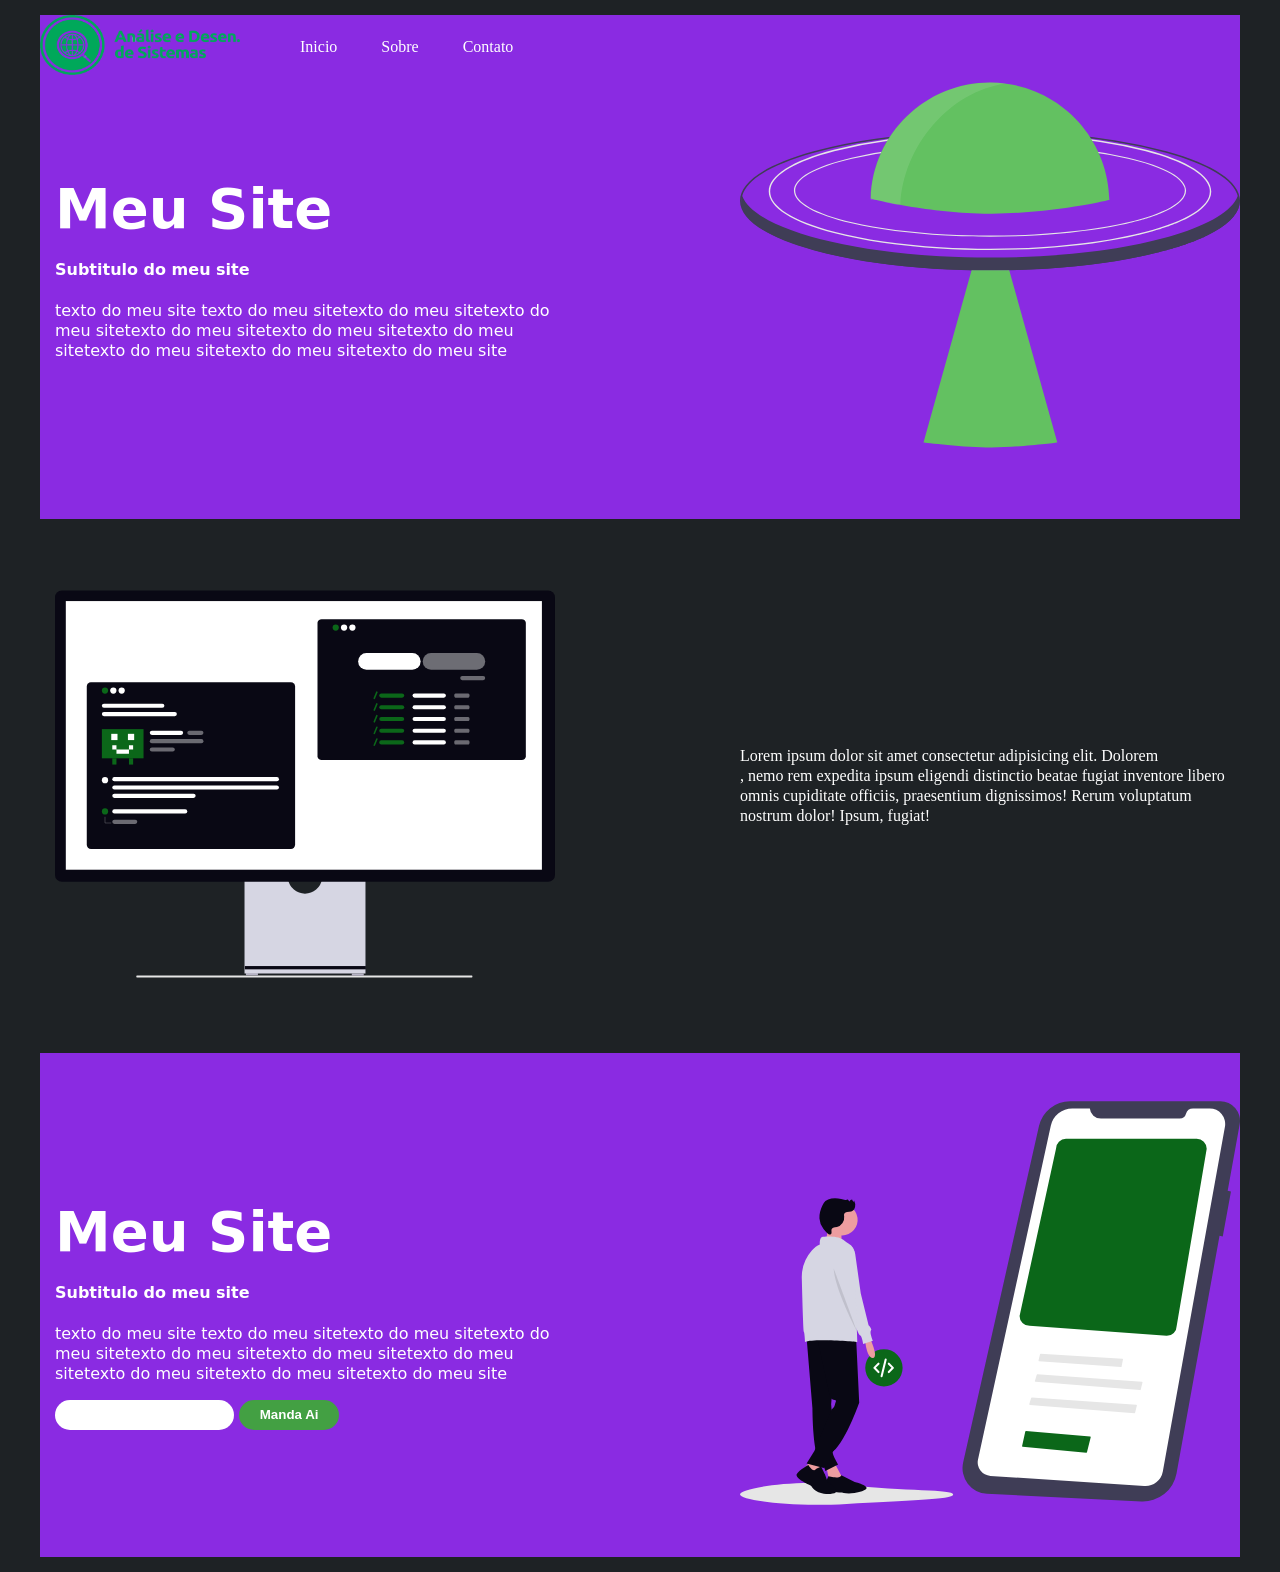
==== Aula-Frontend-main/index.html @ 48e31e94 "Add files via upload" ====
<!DOCTYPE html>
<html>
<head>
    <meta charset='utf-8'>
    <meta http-equiv='X-UA-Compatible' content='IE=edge'>
    <title>Aula 01</title>
    <meta name='viewport' content='width=device-width, initial-scale=1'>
    <link rel='stylesheet' type='text/css' media='screen' href='main.css'>
</head>
<body>
    <header>
        <div>
            <img class="imgtopo" src="img/AnaliseDesenvSistemas.png">
        </div>
        <div>
            <ul>
                <li><a href="#primeirasessao">Inicio</a></li>
                <li><a href="#segundasessao">Sobre</a></li>
                <li><a href="#terceirasessao">Contato</a></li>
            </ul>
        </div>        
    </header>

                                            <section id="primeirasessao">
                                                <div class="main">
                                                    <div>
                                                        <h2>Meu Site</h2>
                                                        <h4>Subtitulo do meu site</h4>
                                                        <p>texto do meu site texto do meu sitetexto do meu sitetexto do meu sitetexto do meu sitetexto do meu sitetexto do meu sitetexto do meu sitetexto do meu sitetexto do meu site</p>
                                                    </div>
                                                   
                                                </div>
                                                <div>
                                                    <img class="imgbody" src="img/undraw_unidentified-flying-object_x5ei (1).svg">
                                                </div>
                                            </section>



                                            
                                            <section id="segundasessao">
                                                <div class="main">
                                                        <div>
                                                            <img class="imgbody" src="img/undraw_cli-coding-agent_jtq1.svg">
                                                        </div>
                                                   
                                                </div>
                                                <div>
                                                    <p>Lorem ipsum dolor sit amet consectetur adipisicing elit. Dolorem<br>, nemo rem expedita ipsum eligendi distinctio beatae fugiat inventore libero omnis cupiditate officiis, praesentium dignissimos! Rerum voluptatum nostrum dolor! Ipsum, fugiat!</p>
                                                </div>
                                            </section>
 



                                            <section id="terceirasessao"> 
                                                <div class="main">
                                                    <div>
                                                        <h2>Meu Site</h2>
                                                        <h4>Subtitulo do meu site</h4>
                                                        <p>texto do meu site texto do meu sitetexto do meu sitetexto do meu sitetexto do meu sitetexto do meu sitetexto do meu sitetexto do meu sitetexto do meu sitetexto do meu site</p>
                                                    </div>
                                                    <div>
                                                        <input type="email">
                                                        <input type="submit" value="Manda Ai" id="btn-enviar">
                                                    </div>
                                                </div>
                                                <div>
                                                    <img class="imgbody" src="img/undraw_my-app_jscv.svg">
                                                </div>
                                            </section>

    
</body>
</html>
---- Aula-Frontend-main/main.css ----
body{
    background-color: rgb(30, 34, 37);
    color: white;
    font-family: 'Segoe UI';
    max-width: 1200px;
    margin: 0 auto;
    padding: 15px;
    cursor: wait;
}

a{
    color: white;
    text-decoration: none;
}

a:hover{
    color:green
}

header{
    
    position: fixed;
    display: flex;
    flex-direction: row;
    justify-content: space-between;
    align-items: center;
}

h2{
    font-size: 56px;
    line-height: 10px;
}

li{
    display: inline;
    margin: 20px;
}

.imgtopo{
    width: 200px;
    height: 60px;
}

.main{
    flex-direction: column;
    padding: 15px;
}

section{
   display: flex;
   flex-direction: row;
   justify-content: space-between;
   align-items: center;   
}

.imgbody{
    width: 500px;
    height: 500px;
}

p{
    line-height: 20px;
    max-width: 500px;
}

input{
    border-radius: 15px;
    border: none;
    height: 20px;
    padding: 5px;
}

#btn-enviar{
    width: 100px;
    height: 30px;
    background-color: rgb(67, 160, 67);
    font-weight: bold;
    color: white;
}

#btn-enviar:hover{
    cursor: pointer;
}

#primeirasessao{
    background-color: #8a2be2;
    font-family: system-ui, -apple-system, BlinkMacSystemFont, 'Segoe UI', Roboto, Oxygen, Ubuntu, Cantarell, 'Open Sans', 'Helvetica Neue', sans-serif;
}


#terceirasessao{
    background-color: #8a2be2;
    font-family: system-ui, -apple-system, BlinkMacSystemFont, 'Segoe UI', Roboto, Oxygen, Ubuntu, Cantarell, 'Open Sans', 'Helvetica Neue', sans-serif;
    ;
}
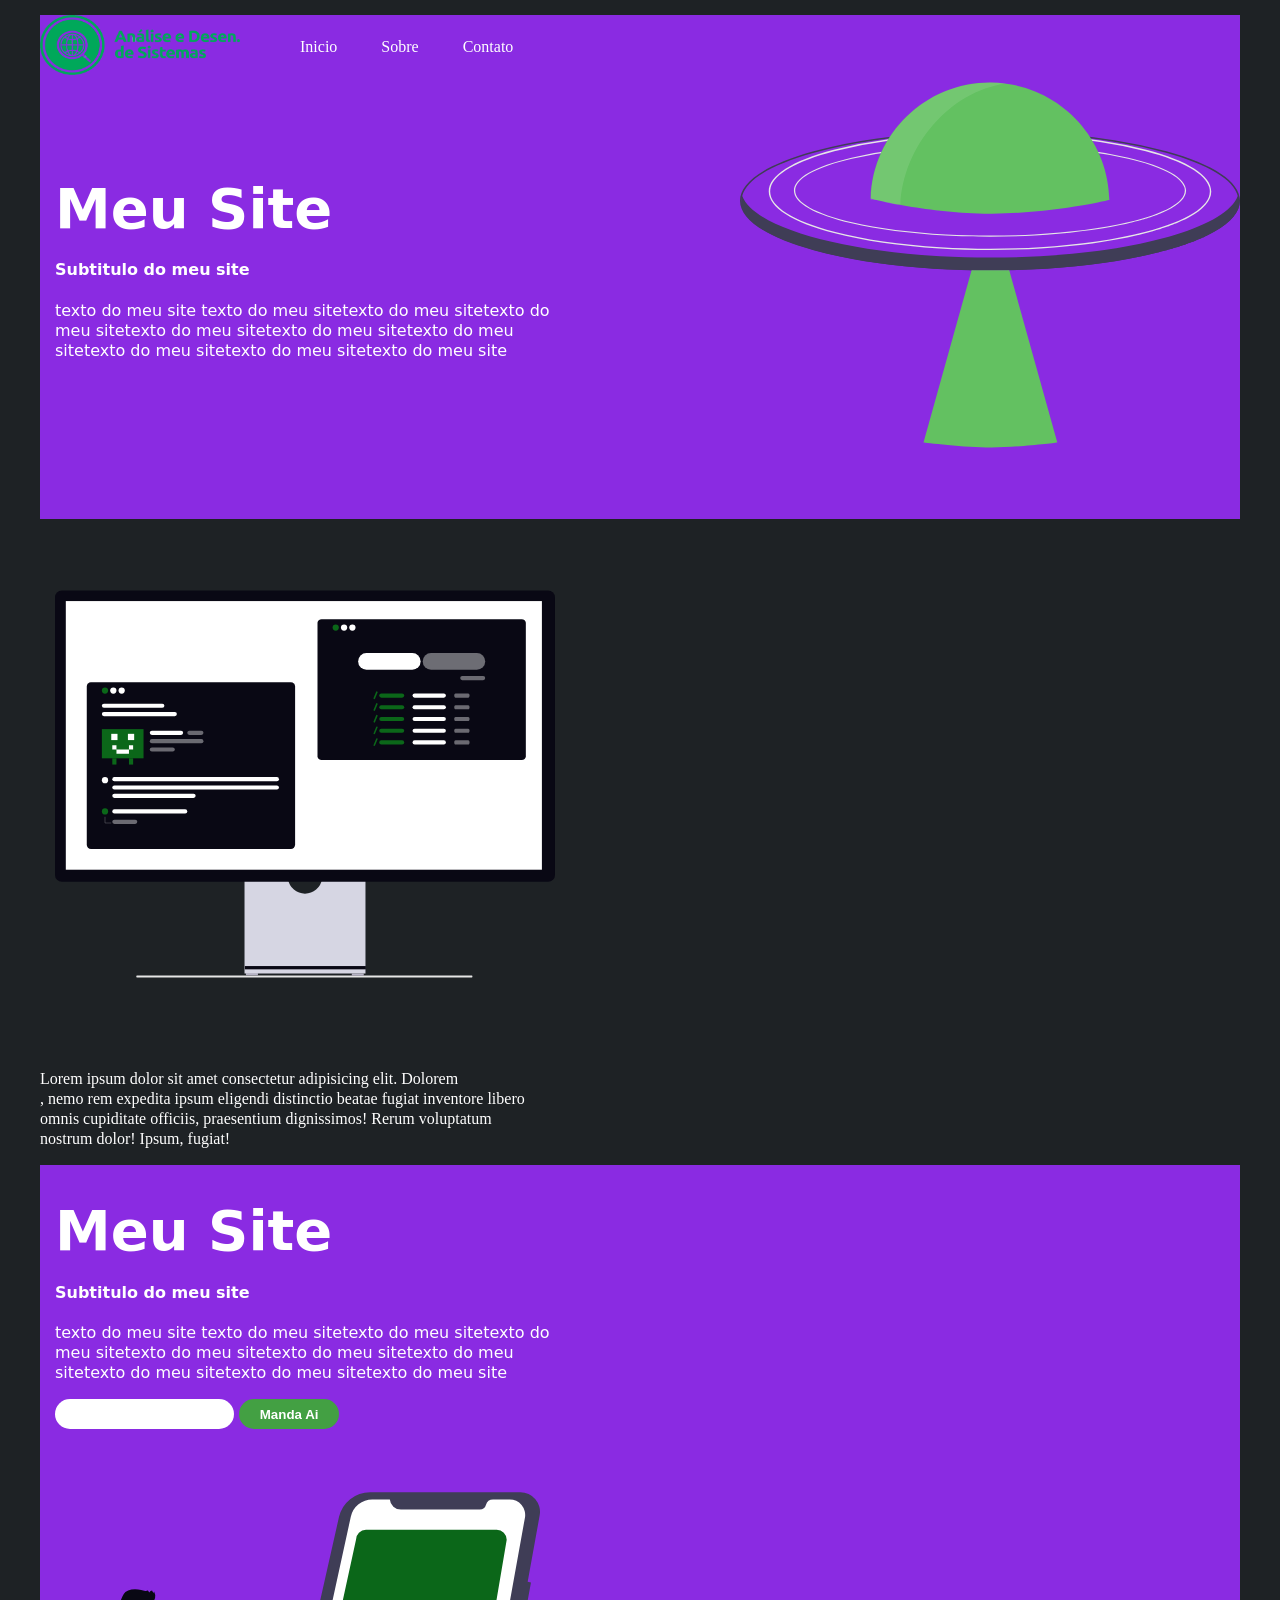
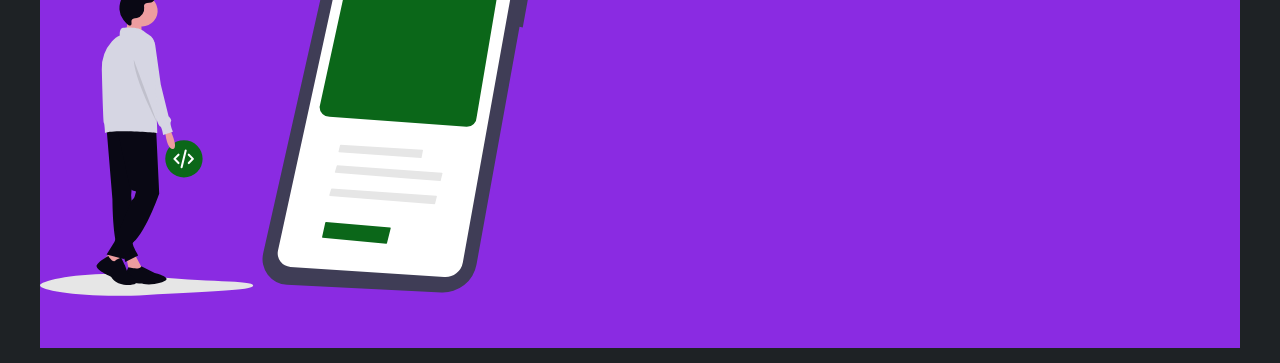
==== commit 82713665: "Update index.html" ====
--- a/Aula-Frontend-main/index.html
+++ b/Aula-Frontend-main/index.html
@@ -39,6 +39,7 @@
 
                                             
                                             <section id="segundasessao">
+                                                <div class="container">
                                                 <div class="main">
                                                         <div>
                                                             <img class="imgbody" src="img/undraw_cli-coding-agent_jtq1.svg">
@@ -48,12 +49,14 @@
                                                 <div>
                                                     <p>Lorem ipsum dolor sit amet consectetur adipisicing elit. Dolorem<br>, nemo rem expedita ipsum eligendi distinctio beatae fugiat inventore libero omnis cupiditate officiis, praesentium dignissimos! Rerum voluptatum nostrum dolor! Ipsum, fugiat!</p>
                                                 </div>
+                                                </div>
                                             </section>
  
 
 
 
                                             <section id="terceirasessao"> 
+                                                <div class="container">
                                                 <div class="main">
                                                     <div>
                                                         <h2>Meu Site</h2>
@@ -68,8 +71,9 @@
                                                 <div>
                                                     <img class="imgbody" src="img/undraw_my-app_jscv.svg">
                                                 </div>
+                                                </div>
                                             </section>
 
     
 </body>
-</html>+</html>
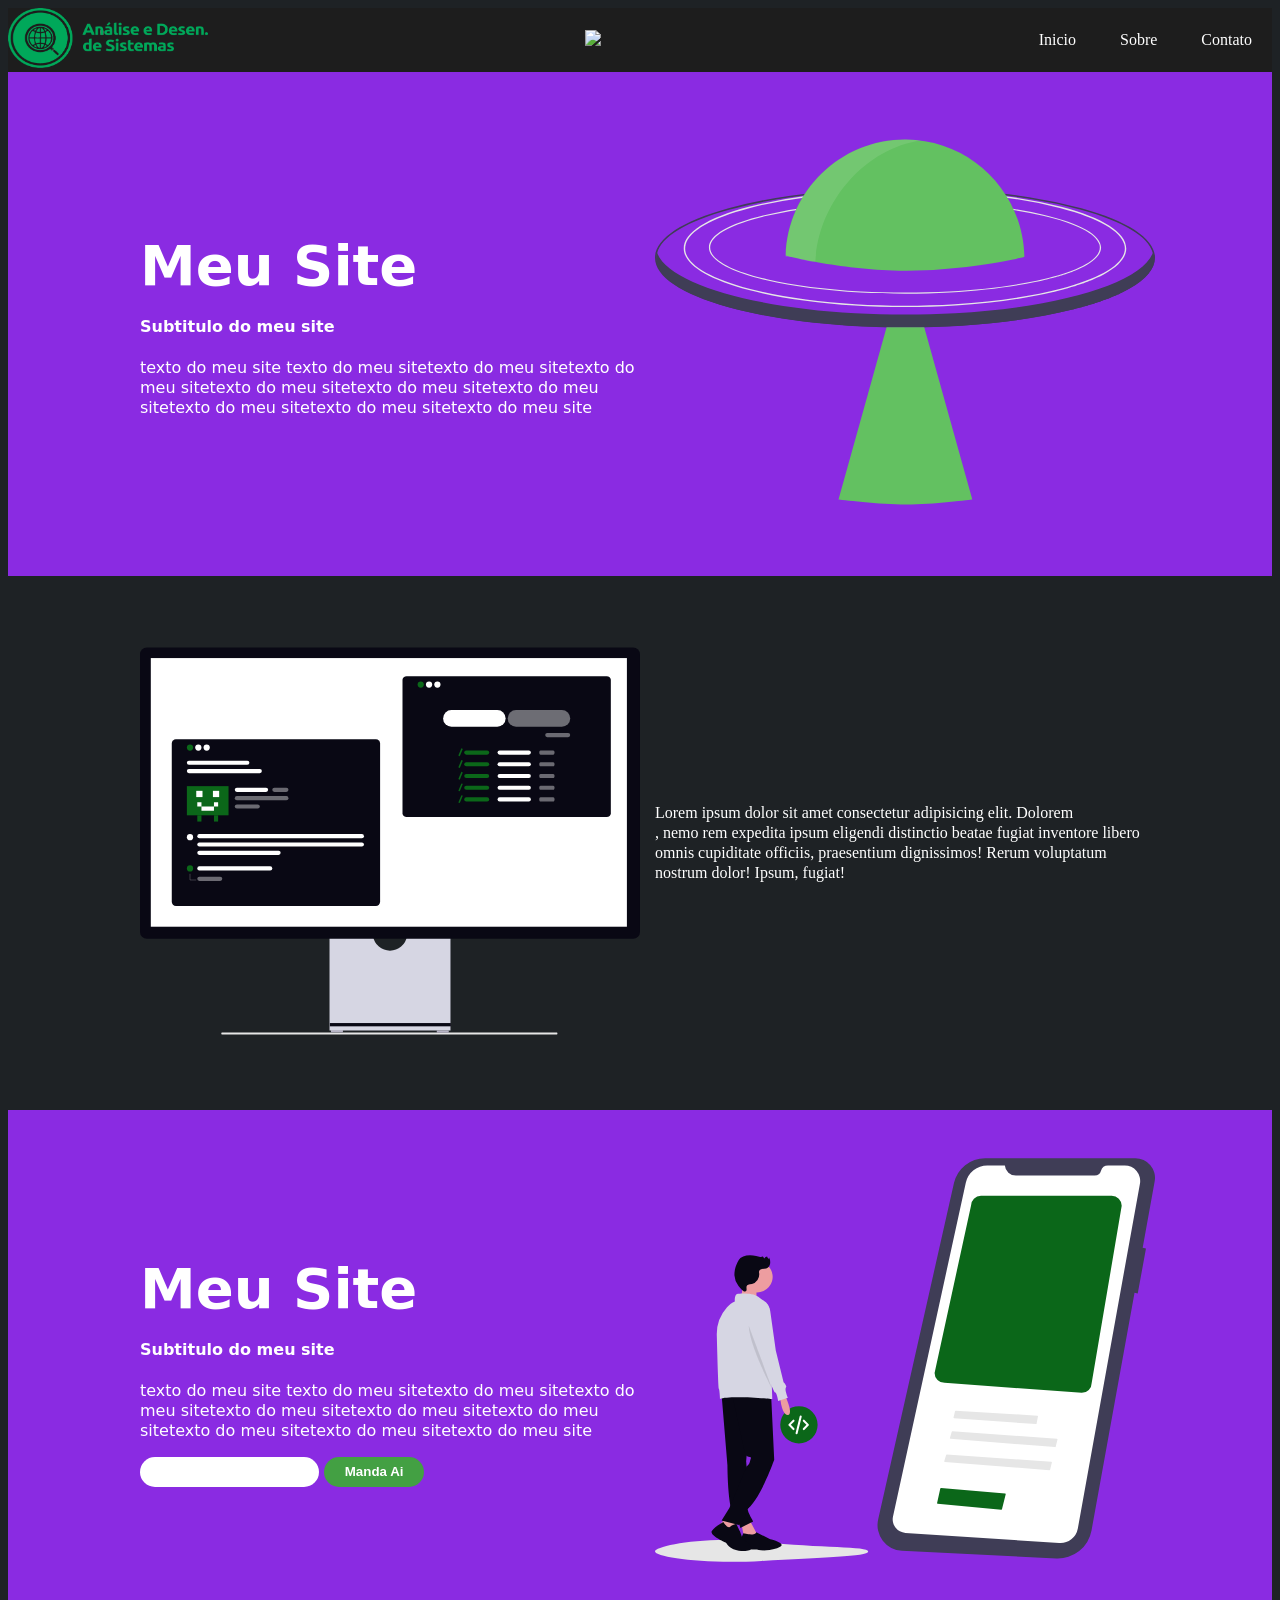
==== commit a722a601: "Update index.html" ====
--- a/Aula-Frontend-main/index.html
+++ b/Aula-Frontend-main/index.html
@@ -8,9 +8,14 @@
     <link rel='stylesheet' type='text/css' media='screen' href='main.css'>
 </head>
 <body>
-    <header>
+    <header >
+        
         <div>
-            <img class="imgtopo" src="img/AnaliseDesenvSistemas.png">
+            <img class="imgtopo" src="img/AnaliseDesenvSistemas.png"   >
+        </div>
+        <div>
+            <img class="gif" src="img/medo.gif">
+            
         </div>
         <div>
             <ul>
--- a/Aula-Frontend-main/main.css
+++ b/Aula-Frontend-main/main.css
@@ -1,10 +1,7 @@
 body{
     background-color: rgb(30, 34, 37);
     color: white;
-    font-family: 'Segoe UI';
-    max-width: 1200px;
-    margin: 0 auto;
-    padding: 15px;
+    font-family: 'Segoe UI';  
     cursor: wait;
 }
 
@@ -24,7 +21,24 @@
     flex-direction: row;
     justify-content: space-between;
     align-items: center;
+    position: sticky;
+    top: 0;
+    background-color: rgb(29, 29, 29);
+    
 }
+
+.container{
+    display: flex;
+    flex-direction: row;
+    justify-content: space-between;
+    align-items: center;
+    max-width: 1200px;
+    margin: 0 auto;
+
+}
+
+
+
 
 h2{
     font-size: 56px;
@@ -85,11 +99,18 @@
 #primeirasessao{
     background-color: #8a2be2;
     font-family: system-ui, -apple-system, BlinkMacSystemFont, 'Segoe UI', Roboto, Oxygen, Ubuntu, Cantarell, 'Open Sans', 'Helvetica Neue', sans-serif;
+    justify-content: center;
 }
+
 
 
 #terceirasessao{
     background-color: #8a2be2;
     font-family: system-ui, -apple-system, BlinkMacSystemFont, 'Segoe UI', Roboto, Oxygen, Ubuntu, Cantarell, 'Open Sans', 'Helvetica Neue', sans-serif;
+    
     ;
-}+}
+
+
+
+
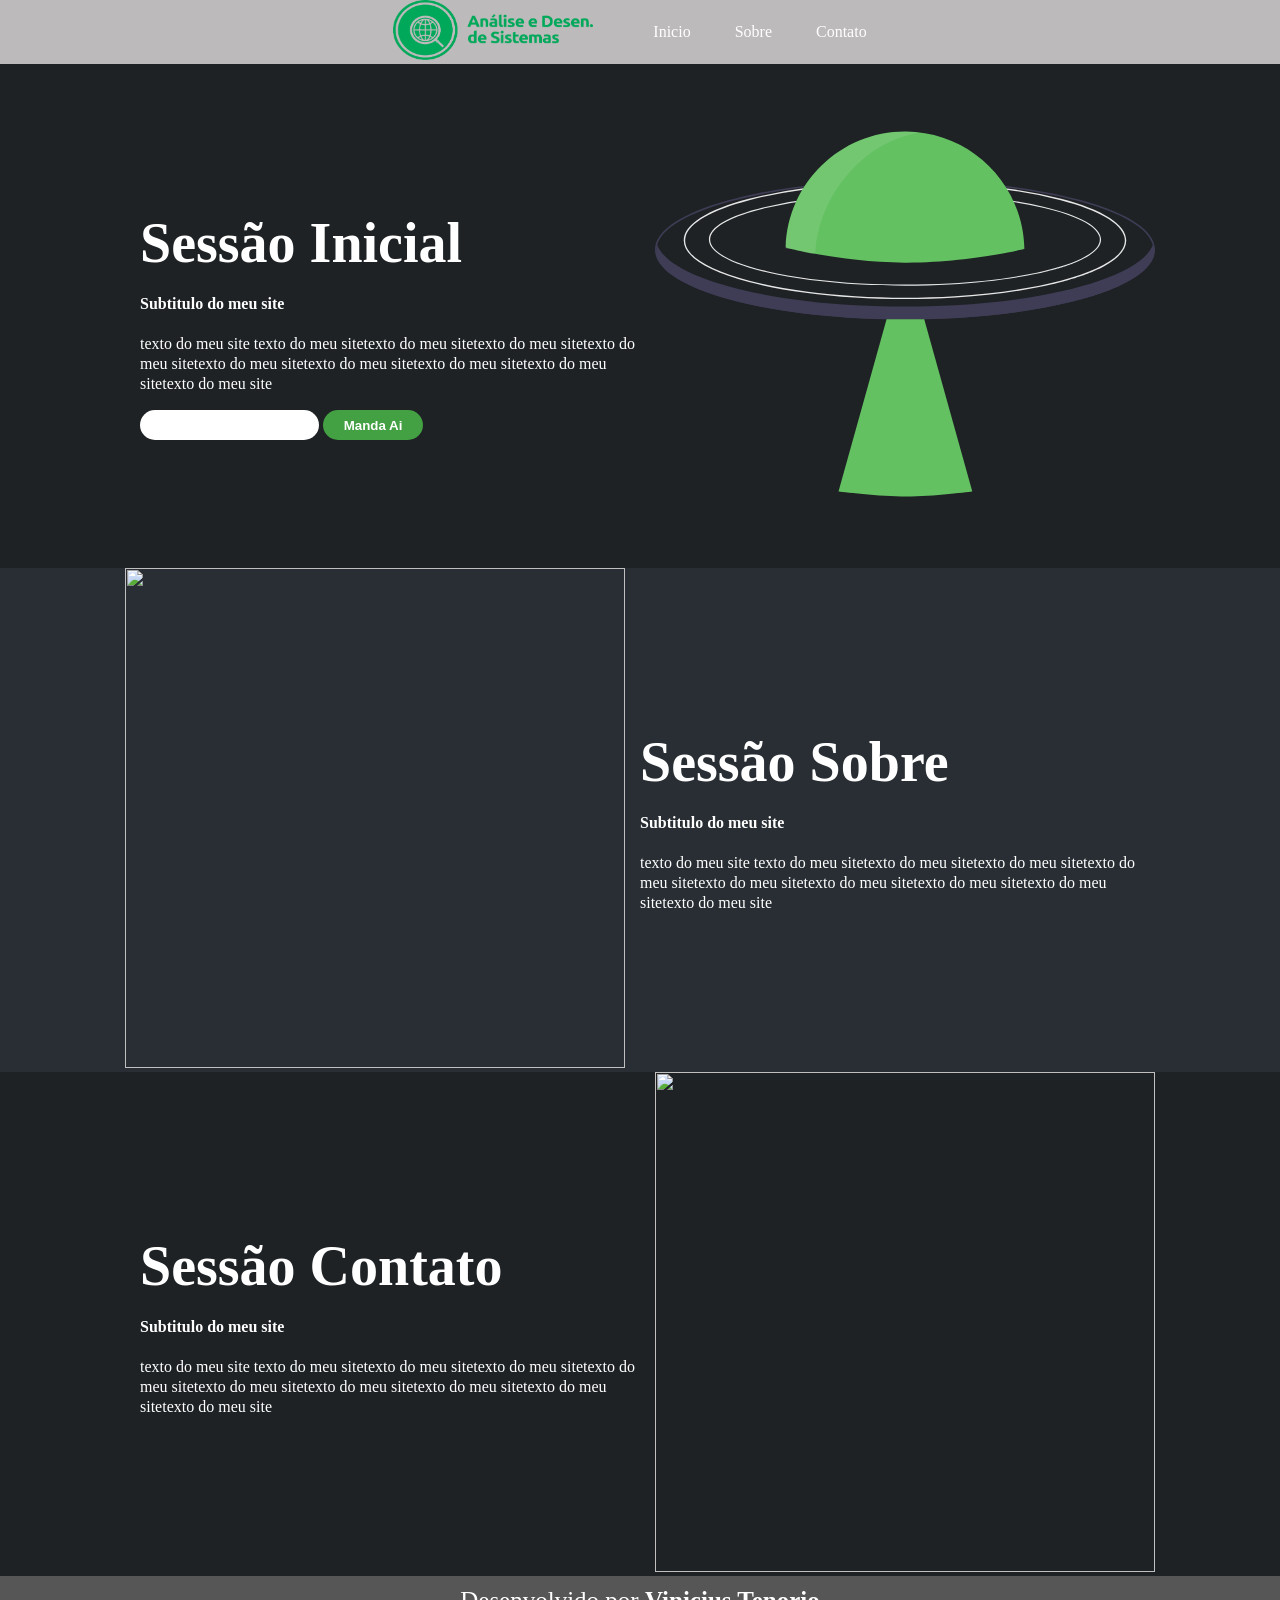
==== commit 30b76e8e: "Update index.html" ====
--- a/Aula-Frontend-main/index.html
+++ b/Aula-Frontend-main/index.html
@@ -3,82 +3,79 @@
 <head>
     <meta charset='utf-8'>
     <meta http-equiv='X-UA-Compatible' content='IE=edge'>
-    <title>Aula 01</title>
+    <title>teste 01</title>
     <meta name='viewport' content='width=device-width, initial-scale=1'>
     <link rel='stylesheet' type='text/css' media='screen' href='main.css'>
+    
 </head>
 <body>
-    <header >
-        
-        <div>
-            <img class="imgtopo" src="img/AnaliseDesenvSistemas.png"   >
-        </div>
-        <div>
-            <img class="gif" src="img/medo.gif">
-            
-        </div>
-        <div>
-            <ul>
-                <li><a href="#primeirasessao">Inicio</a></li>
-                <li><a href="#segundasessao">Sobre</a></li>
-                <li><a href="#terceirasessao">Contato</a></li>
-            </ul>
-        </div>        
+    <header>
+        <div class="container">
+            <div>
+                <img class="imgtopo" src="img/AnaliseDesenvSistemas.png">
+            </div>
+            <div>
+                <ul>
+                    <li><a href="#sessao-principal">Inicio</a></li>
+                    <li><a href="#sessao-sobre">Sobre</a></li>
+                    <li><a href="#sessao-contato">Contato</a></li>
+                </ul>
+            </div> 
+        </div>       
     </header>
 
-                                            <section id="primeirasessao">
-                                                <div class="main">
-                                                    <div>
-                                                        <h2>Meu Site</h2>
-                                                        <h4>Subtitulo do meu site</h4>
-                                                        <p>texto do meu site texto do meu sitetexto do meu sitetexto do meu sitetexto do meu sitetexto do meu sitetexto do meu sitetexto do meu sitetexto do meu sitetexto do meu site</p>
-                                                    </div>
-                                                   
-                                                </div>
-                                                <div>
-                                                    <img class="imgbody" src="img/undraw_unidentified-flying-object_x5ei (1).svg">
-                                                </div>
-                                            </section>
+    <section id="sessao-principal">
+        <div class="container">
+            <div class="main">
+                <div>
+                    <h2>Sessão Inicial</h2>
+                    <h4>Subtitulo do meu site</h4>
+                    <p>texto do meu site texto do meu sitetexto do meu sitetexto do meu sitetexto do meu sitetexto do meu sitetexto do meu sitetexto do meu sitetexto do meu sitetexto do meu site</p>
+                </div>
+                <div>
+                    <input type="email">
+                    <input type="submit" value="Manda Ai" id="btn-enviar">
+                </div>
+            </div>
+            <div>
+                <img class="imgbody" src="img/undraw_unidentified-flying-object_x5ei (1).svg">
+            </div>
+        </div>
+    </section>
+
+    <section id="sessao-sobre">
+        <div class="container">
+            <div>
+                <img class="imgbody" src="img/undraw_server-failure_syqp.svg">
+            </div>
+            <div class="main">
+                <h2>Sessão Sobre</h2>
+                <h4>Subtitulo do meu site</h4>
+                <p>texto do meu site texto do meu sitetexto do meu sitetexto do meu sitetexto do meu sitetexto do meu sitetexto do meu sitetexto do meu sitetexto do meu sitetexto do meu site</p>
+            </div>
+        </div>
+    </section>
+
+    <section id="sessao-contato">
+        <div class="container">
+            <div class="main">
+
+            <h2>Sessão Contato</h2>
+            <h4>Subtitulo do meu site</h4>
+            <p>texto do meu site texto do meu sitetexto do meu sitetexto do meu sitetexto do meu sitetexto do meu sitetexto do meu sitetexto do meu sitetexto do meu sitetexto do meu site</p>
+        
+            </div>
+            <div>
+                <img class="imgbody" src="img/undraw_morning-plans_5vln.svg">
+            </div>
+        </div>
+    </section>
+    
+</body>
 
 
 
-                                            
-                                            <section id="segundasessao">
-                                                <div class="container">
-                                                <div class="main">
-                                                        <div>
-                                                            <img class="imgbody" src="img/undraw_cli-coding-agent_jtq1.svg">
-                                                        </div>
-                                                   
-                                                </div>
-                                                <div>
-                                                    <p>Lorem ipsum dolor sit amet consectetur adipisicing elit. Dolorem<br>, nemo rem expedita ipsum eligendi distinctio beatae fugiat inventore libero omnis cupiditate officiis, praesentium dignissimos! Rerum voluptatum nostrum dolor! Ipsum, fugiat!</p>
-                                                </div>
-                                                </div>
-                                            </section>
- 
-
-
-
-                                            <section id="terceirasessao"> 
-                                                <div class="container">
-                                                <div class="main">
-                                                    <div>
-                                                        <h2>Meu Site</h2>
-                                                        <h4>Subtitulo do meu site</h4>
-                                                        <p>texto do meu site texto do meu sitetexto do meu sitetexto do meu sitetexto do meu sitetexto do meu sitetexto do meu sitetexto do meu sitetexto do meu sitetexto do meu site</p>
-                                                    </div>
-                                                    <div>
-                                                        <input type="email">
-                                                        <input type="submit" value="Manda Ai" id="btn-enviar">
-                                                    </div>
-                                                </div>
-                                                <div>
-                                                    <img class="imgbody" src="img/undraw_my-app_jscv.svg">
-                                                </div>
-                                                </div>
-                                            </section>
-
-    
-</body>
+<footer class="footer">
+    <a>Desenvolvido por <strong>Vinicius Tenorio</strong></a>
+</footer>
 </html>
--- a/Aula-Frontend-main/main.css
+++ b/Aula-Frontend-main/main.css
@@ -1,8 +1,15 @@
 body{
     background-color: rgb(30, 34, 37);
     color: white;
-    font-family: 'Segoe UI';  
-    cursor: wait;
+    font-family: 'Segoe UI';
+
+    margin: 0 auto;
+}
+
+/* MINHA SEGUNDA SECTION SE CHAMA SESSAO-SOBRE*/
+/* COLOQUEM O NOME DA SEGUNDA SECTION DE VOCÊS*/
+#sessao-sobre{ 
+    background-color: rgb(40, 46, 51);;
 }
 
 a{
@@ -15,30 +22,24 @@
 }
 
 header{
-    
-    position: fixed;
     display: flex;
     flex-direction: row;
     justify-content: space-between;
     align-items: center;
     position: sticky;
     top: 0;
-    background-color: rgb(29, 29, 29);
-    
+    z-index: 1000;
+    background-color: rgb(188, 186, 186);
 }
 
 .container{
     display: flex;
     flex-direction: row;
     justify-content: space-between;
-    align-items: center;
-    max-width: 1200px;
+    align-items: center; 
+    max-width: 1200px;   
     margin: 0 auto;
-
 }
-
-
-
 
 h2{
     font-size: 56px;
@@ -96,21 +97,13 @@
     cursor: pointer;
 }
 
-#primeirasessao{
-    background-color: #8a2be2;
-    font-family: system-ui, -apple-system, BlinkMacSystemFont, 'Segoe UI', Roboto, Oxygen, Ubuntu, Cantarell, 'Open Sans', 'Helvetica Neue', sans-serif;
-    justify-content: center;
+footer{background-color: #565656;
+  color: white;
+  display: flex;
+  align-items: center;
+  justify-content: center;
+  font-size: 25px;
+  height:50px;
+
+    
 }
-
-
-
-#terceirasessao{
-    background-color: #8a2be2;
-    font-family: system-ui, -apple-system, BlinkMacSystemFont, 'Segoe UI', Roboto, Oxygen, Ubuntu, Cantarell, 'Open Sans', 'Helvetica Neue', sans-serif;
-    
-    ;
-}
-
-
-
-
